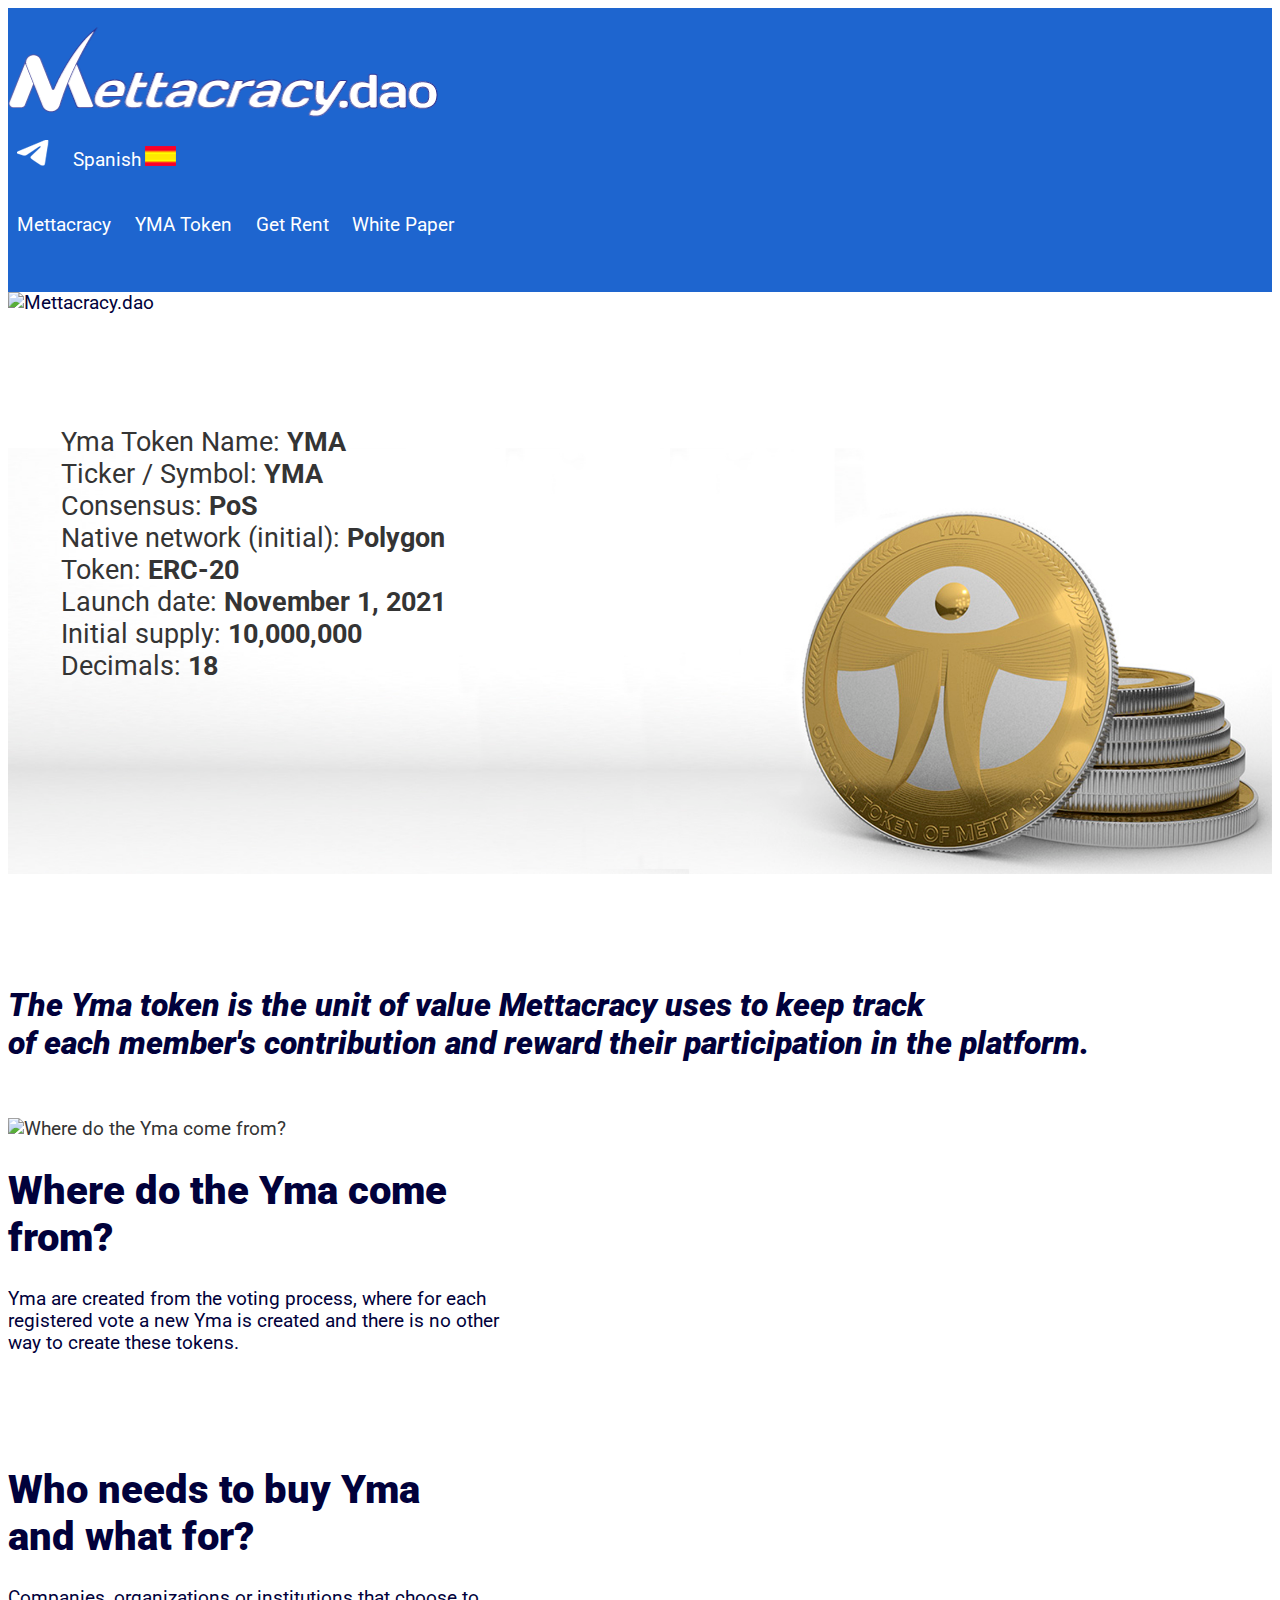
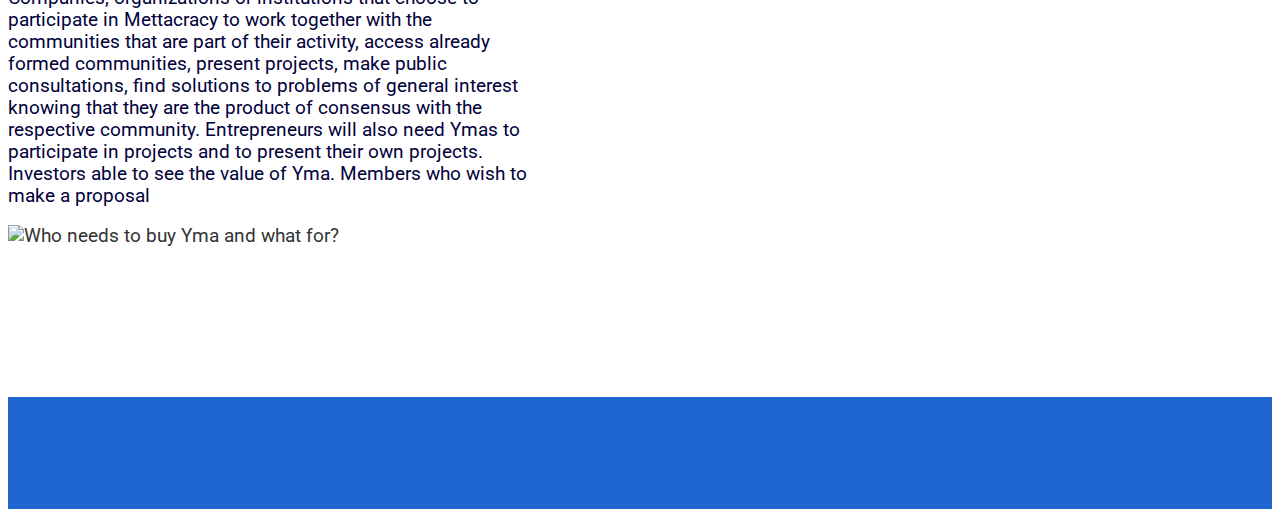
==== yma_token.html @ 04d62035 "Add files via upload" ====
<!doctype html>
<html lang="en">
  <head>
    <meta charset="utf-8">
    <meta name="viewport" content="width=device-width, initial-scale=1">
    <meta name="author" content="Cecilia Gonzalez" />
    <title>Mettacracy.dao</title>
    <!-- CSS only -->
    <link href="https://cdn.jsdelivr.net/npm/bootstrap@5.2.0/dist/css/bootstrap.min.css" rel="stylesheet" integrity="sha384-gH2yIJqKdNHPEq0n4Mqa/HGKIhSkIHeL5AyhkYV8i59U5AR6csBvApHHNl/vI1Bx" crossorigin="anonymous">
    <link rel="preconnect" href="https://fonts.googleapis.com">
    <link rel="preconnect" href="https://fonts.gstatic.com" crossorigin>
    <link href="https://fonts.googleapis.com/css2?family=Roboto:ital,wght@0,400;0,900;1,400;1,900&display=swap" rel="stylesheet">
    <link href="style.css" rel="stylesheet">
    <link rel="apple-touch-icon" sizes="180x180" href="images/favicon.png">
    <link rel="icon" type="image/png" sizes="32x32" href="images/favicon.png">
    <link rel="icon" type="image/png" sizes="16x16" href="images/favicon.png">
    <meta name="msapplication-TileColor" content="#da532c">
    <meta name="theme-color" content="#ffffff">
  </head>
  <body>
    <nav>
        <div class="container-fluid">
            <div class="row">
                <div class="col">
                </div>
                <div class="col-6 text-center">
                    <img src="images/logo.png" class="logo">
                </div>
                <div class="col text-end help-menu">
                    <ul>
                        <li class="telegram">
                            <a href="https://t.me/Mettacracy" target="_blank"><img src="images/telegram.png" alt="telegram"></a>
                        </li>
                        <li class="language">
                            <a href="yma_token_es.html" target="_blank">Spanish<img src="images/spanish_flag.png" alt="spanish version"></a>
                        </li>
                        <li class="menu"> <a class="btn btn-primary" data-toggle="collapse" href="#extendedMenu" role="button" aria-expanded="false" aria-controls="extendedMenu"><img src="images/menu.png" alt="" ></a> </li>
                    </ul>
                </div>
            </div>
            <div class="row text-center menu-links collapse" id="extendedMenu">
                <ul class="text-white">
                    <li><a href="index.html">Mettacracy</a></li>
                    <li><a href="yma_token.html">YMA Token</a></li>
                    <li><a href="get_rent.html">Get Rent</a></li>
                    <li><a href="https://ipfs.io/ipfs/QmZkv2uTPKpw19iDCguPpufKGLy14wjjP4u8RCjGxPKLfp?filename=Mettacracy_082022_inglish.pdf" target="_blank">White Paper</a></li>
                </ul>
            </div>
        </div>
    </nav>
    <header>
        <img src="banner2.jpg" class="img-fluid" alt="Mettacracy.dao">
    </header>
    <section class="onlyMobile mt-66">
        <div class="row text-center ">
            <h2 class="px-4">The Yma token is the unit of value Mettacracy uses to keep track of each member's contribution and reward their participation in the platform.
                </h2>
                <img src="yma1_m.jpg" class="img-fluid" alt="">
            </div>
    </section>
    <section class="yma">
        <div class="container">
            <div class="row">
                <div class="col-6 text-end pt-8">
                    <ul class="darkgray">
                        <li>Yma Token Name: <strong> YMA</strong></li>
                        <li>Ticker / Symbol: <strong>YMA </strong></li>
                        <li>Consensus: <strong>PoS</strong></li>
                        <li>Native network (initial): <strong>Polygon </strong></li>
                        <li>Token: <strong>ERC-20</strong></li>
                        <li>Launch date: <strong>November 1, 2021 </strong></li>
                        <li>Initial supply: <strong>10,000,000</strong></li>
                        <li>Decimals: <strong>18</strong></li>
                    </ul>
                </div>
            </div>
        </div>
    </section>
    <section class="mt-66 darkgray wider">
        <div class="container">
            <div class="row text-center onlyDesktop">
               <h2>The Yma token is the unit of value Mettacracy uses to keep track <br> 
                of each member's contribution and reward their participation in the platform.
                </h2> 
            </div>
            <div class="row regular mt-6">
                <div class="col-6 text-end d-flex align-items-center">
                    <img src="yma2.jpg" class="img-fluid" alt="Where do the Yma come from?">
                </div>
                <div class="col-5 text-start d-flex align-items-center">
                    <div>
                        <h1>Where do the Yma come from?</h1>
                        <p>Yma are created from the voting process, where for each registered vote a new Yma is created and there is no other way to create these tokens.</p>
                        </div>
                </div>
                <div class="col"></div>
            </div>
            <div class="row regular mt-66">
                <div class="col hiddenMobile"></div>
                <div class="col-5 text-end d-flex align-items-center order-2">
                    <div>
                        <h1>Who needs to buy Yma <br>
                            and what for?</h1>
                        <p>Companies, organizations or institutions that choose to participate in Mettacracy to work together with the communities that are part of their activity, access already formed communities, present projects, make public consultations, find solutions to problems of general interest knowing that they are the product of consensus with the respective community. Entrepreneurs will also need Ymas to participate in projects and to present their own projects. Investors able to see the value of Yma. Members who wish to make a proposal</p>
                        </div>
                </div>
                <div class="col-6 text-start d-flex align-items-center order-1">
                    <img src="yma3.jpg" class="img-fluid" alt="Who needs to buy Yma and what for?">
                </div>
            </div>
        </div>
    </section>
    <footer>

    </footer>
    <script src="https://code.jquery.com/jquery-3.2.1.slim.min.js" integrity="sha384-KJ3o2DKtIkvYIK3UENzmM7KCkRr/rE9/Qpg6aAZGJwFDMVNA/GpGFF93hXpG5KkN" crossorigin="anonymous"></script>
    <script src="https://cdn.jsdelivr.net/npm/popper.js@1.12.9/dist/umd/popper.min.js" integrity="sha384-ApNbgh9B+Y1QKtv3Rn7W3mgPxhU9K/ScQsAP7hUibX39j7fakFPskvXusvfa0b4Q" crossorigin="anonymous"></script>
    <script src="https://cdn.jsdelivr.net/npm/bootstrap@4.0.0/dist/js/bootstrap.min.js" integrity="sha384-JZR6Spejh4U02d8jOt6vLEHfe/JQGiRRSQQxSfFWpi1MquVdAyjUar5+76PVCmYl" crossorigin="anonymous"></script>
  </body>
</html>
---- style.css ----
*,
*::before,
*::after {
  box-sizing: border-box;
}
html{
    font-family: 'Roboto', sans-serif;
    margin: 0;
    padding: 0;
}
body{
    background-color: white;
    color: #01013b;
    font-family: 'Roboto', sans-serif;
    font-size: 14pt;
}
/*typography*/
h1,h2,h3,h4{
    font-family: 'Roboto', sans-serif;
    font-style: italic;
    font-weight: 900;
    color: #01013b;
}
h1{
    font-size: 28pt;
}
h2{
    font-size: 22pt;
}
h3{
    font-size: 16pt;
}
p{
    font-size: 12pt;
    font-style: normal;
    color: #01013b;
    font-weight: 400;
}
.md-20{ font-size: 20pt; font-weight: 600;}

/* colors */
.navy{ color: #2f338e;}
.purple{ color: #6933b6;}
.violet{ color: #6968b6;}
.cyan{ color: #8aa6f8;}
.white{ color: white;}
.gray{ color: #393939;}
.darkgray{ color: #343434;}
.black{ color: black;}
/* BGs*/
.bg1{ background-color: #6767a7;}
.bg2{ background-color: #8aa6f8;}

/*nav bar*/
nav{
    background-color: #1e65cf;
    color: white;
}
nav a {
    color: white;
    text-decoration: none;
}
nav a:hover{
    color: white;
}
ul li{
    display: inline-flex;
    margin: 0 0.5em;
}
.language img{
    margin-left: 0.2em;
}

/*footer*/
footer{
    background-color: #1e65cf; padding: 1em 0 2em 0;
}
/******************** media queries ******************/
/* Extra small devices (phones, 600px and down) */
@media only screen and (max-width: 600px) {
    .col-6, .col-lg-4, .col, .col-5, .col-3{ width: 100%; flex: none;}
    .mx-5{ margin-left: 0 !important; margin-right: 0 !important; margin-top: 1em;}
    ul { margin: 0 ; padding: 0;}
    .d-flex { display: block !important;}
    .logo{ width: 70%; }
    .text-end { text-align: center !important;}
    .menu { display: initial;}
    .menu img { width: 32px;}
    .menu-links ul li { display: block;}
    .onlyMobile{ display: block;}
    .onlyDesktop{ display: none;}
    .wider img.img-fluid{ width: 80%; text-align: center; margin: 0 2.2rem;}
    nav {padding-bottom: 0.5rem;}
    nav .row { padding-top: 1rem;}
    .help-menu { margin-top: 0.5rem;}
    h3{ font-size: 1.3rem;}

    /* index */
    .introduction h3 { margin: 0.8em 0 2em;}
    p { text-align: justify; padding: 0 0.5em;}
    p.black{ padding: 0 1.2em;}
    .whatis h2{ margin-top: 0.8em;}
    .howitworks{ margin: 0.8em 0; padding: 0 1.2em;}
    .card{ border: none;}
    .card-body{border-radius: 2em;background-color: #8aa6f8;}
    .faqs .row.text-center.pt-5{ margin-top: 0; padding-top: 0 !important; }
    footer{        height: 3em;    }

    /* yma */
    .yma ul li {display: block; text-align: right;}
    .mt-66{margin-top: 2rem; margin-bottom: 2rem;}
    .mt-66 h2 {margin-bottom: 2rem;}
    .mt-66 h1 { text-align: left; margin-top: 1rem;}

    /* get rent */
    .get_rent p {padding: 2rem 2rem 0;}
    .get_rent .card {border: 1px solid lightgray;}
    .get_rent .card .card-body{ border-radius: 0;      background-color: white;}
}

/* Small devices (portrait tablets and large phones, 600px and up) */
@media only screen and (min-width: 600px) {
    .hiddenMobile{ display: none;}
    .collapse{ display: block !important;}
}

/* Medium devices (landscape tablets, 768px and up) */
@media only screen and (min-width: 768px) {
    .onlyMobile{ display: none;}
    .onlyDesktop { display: block;}
    .mt-6{ margin-top: 3em;}
    .mt-66{ margin-top: 6em;}
    .pt-6{ padding-top: 3em;}
    .pb-6{ padding-bottom: 3em;}
    .pt-8 { padding-top: 5em;}
    h3{ font-size: 1.2rem;}
    .menu { display: none;}
    nav{padding: 1em 0 2em 0;}    
    nav ul{ padding: 0%;}
    ul li{display: inline-flex; margin: 0 0.5em;}
    .col-lg-4{ width: 50%;}
    .col-5{ width: 50%;}
    .whatis img{ height: auto !important;}
    .howitworks img{ width: 100%;}
    .howitworks h2{ font-size: 1.5rem;}
    .howitworks p.gray{ font-size: 0.8rem;}
    /*FAQs*/
    .faqs .card{
        box-shadow: none;
        border: none;
        border-radius: 2em;
        background-color: #8aa6f8;
    }
    .card.col.mx-5{ margin: 0 1em !important;}
    footer{
        height: 6em;
    }
    /*introduccion*/
    .withBorder{ border-right: solid #2f338e 1px;}
    /* yma */
    .yma{ background-image: url(images/yma1.jpg);
        background-size: cover;
        height: 18em;
        background-repeat: no-repeat;
        background-position-y: bottom;
    }
    .yma ul li{ display: block;}
    .wider img.img-fluid{ width: 100%; text-align: initial; margin: 0;}
    section.mt-66.darkgray img{ width: 100%;}
    section.get_rent{ margin-bottom: 3rem;}
    .order-1{ order:2 !important}
    .order-2{ order:1 !important}
}

/* Large devices (laptops/desktops, 992px and up) */
@media only screen and (min-width: 992px) {
    .hiddenMobile { display: block;}
    .col-lg-4{ width: 33.3333333%;}
    .card.col.mx-5 {
        margin-right: 3rem!important;
        margin-left: 3rem!important;
    }

    h1{
        font-size: 30pt;
    }
    h2, .howitworks h2{
        font-size: 24pt;
    }
    h3{
        font-size: 18pt;
    }
    p, .howitworks p.gray{
        font-size: 14pt;
        font-style: normal;
        color: #01013b;
        font-weight: 400;
    }
    .col-5 {
        flex: 0 0 auto;
        width: 41.66666667%;
    }
    .va-b{ vertical-align: bottom;}
}

/* Extra large devices (large laptops and desktops, 1200px and up) */
@media only screen and (min-width: 1200px) {
    
    img.logo {
        width: 430px;
        height: 90px;
    }
    .language img{
        margin-left: 0.2em;
    }
    ul li{
        margin: 0 0.5em;
    }
    .menu-links{
        padding-top: 0.3em;
    }
    /*banner*/
    header img{
        width: 100%;
    }
    /********************** INDEX *********************/

    /* what is*/
    .whatis img{ height: 100% !important;}
    /*how it works*/
    .howitworks img{
        width: 100%;
    }
    .whatis .d-flex{ display: block !important;}
    /*FAQs*/
    .faqs .card{
        height: 19rem;
    }
    footer{
        margin-top: 8em;
    }
    /************************ YMA page ***************/
    .yma{ background-image: url(images/yma1_xl.jpg);
        background-size: contain;
        height: 30em;}
    .yma ul li{ display: block; font-size: 20pt;}
    .regular h1{ font-style: normal;}
    .md-20 p { font-size: 20pt; font-weight: 600;}
    /*********************** get rent *********************/
    .get_rent .card{
        -webkit-box-shadow: 0px 10px 16px 0px rgba(145,136,145,0.66);
    -moz-box-shadow: 0px 10px 16px 0px rgba(145,136,145,0.66);
    box-shadow: 0px 10px 16px 0px rgba(145,136,145,0.66);
    border: none;
    border-radius: 0%;
    }
    .get_rent .card img{ border-radius: 0%;}
    .get_rent .card .card-text { font-style: normal;}
}
@media only screen and (min-width: 1500px) {
    .yma{ background-size: cover;
    }
}
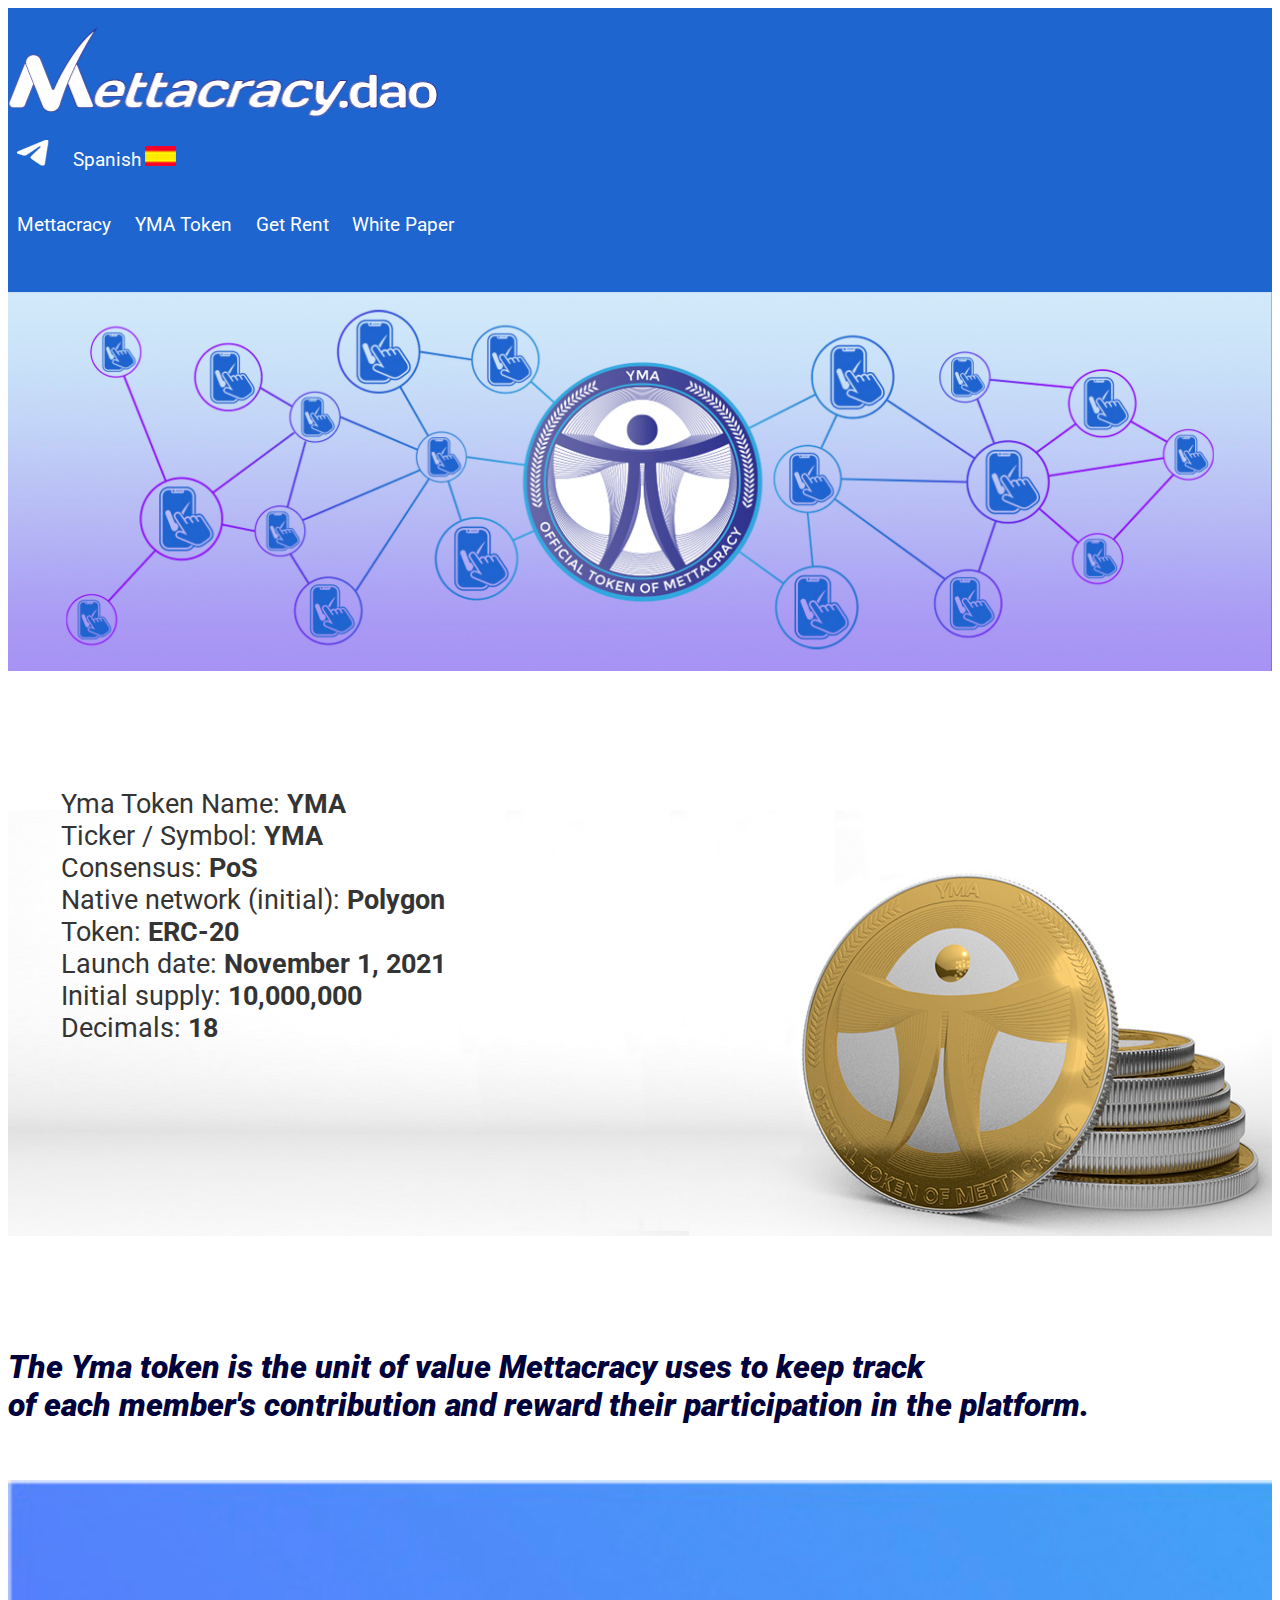
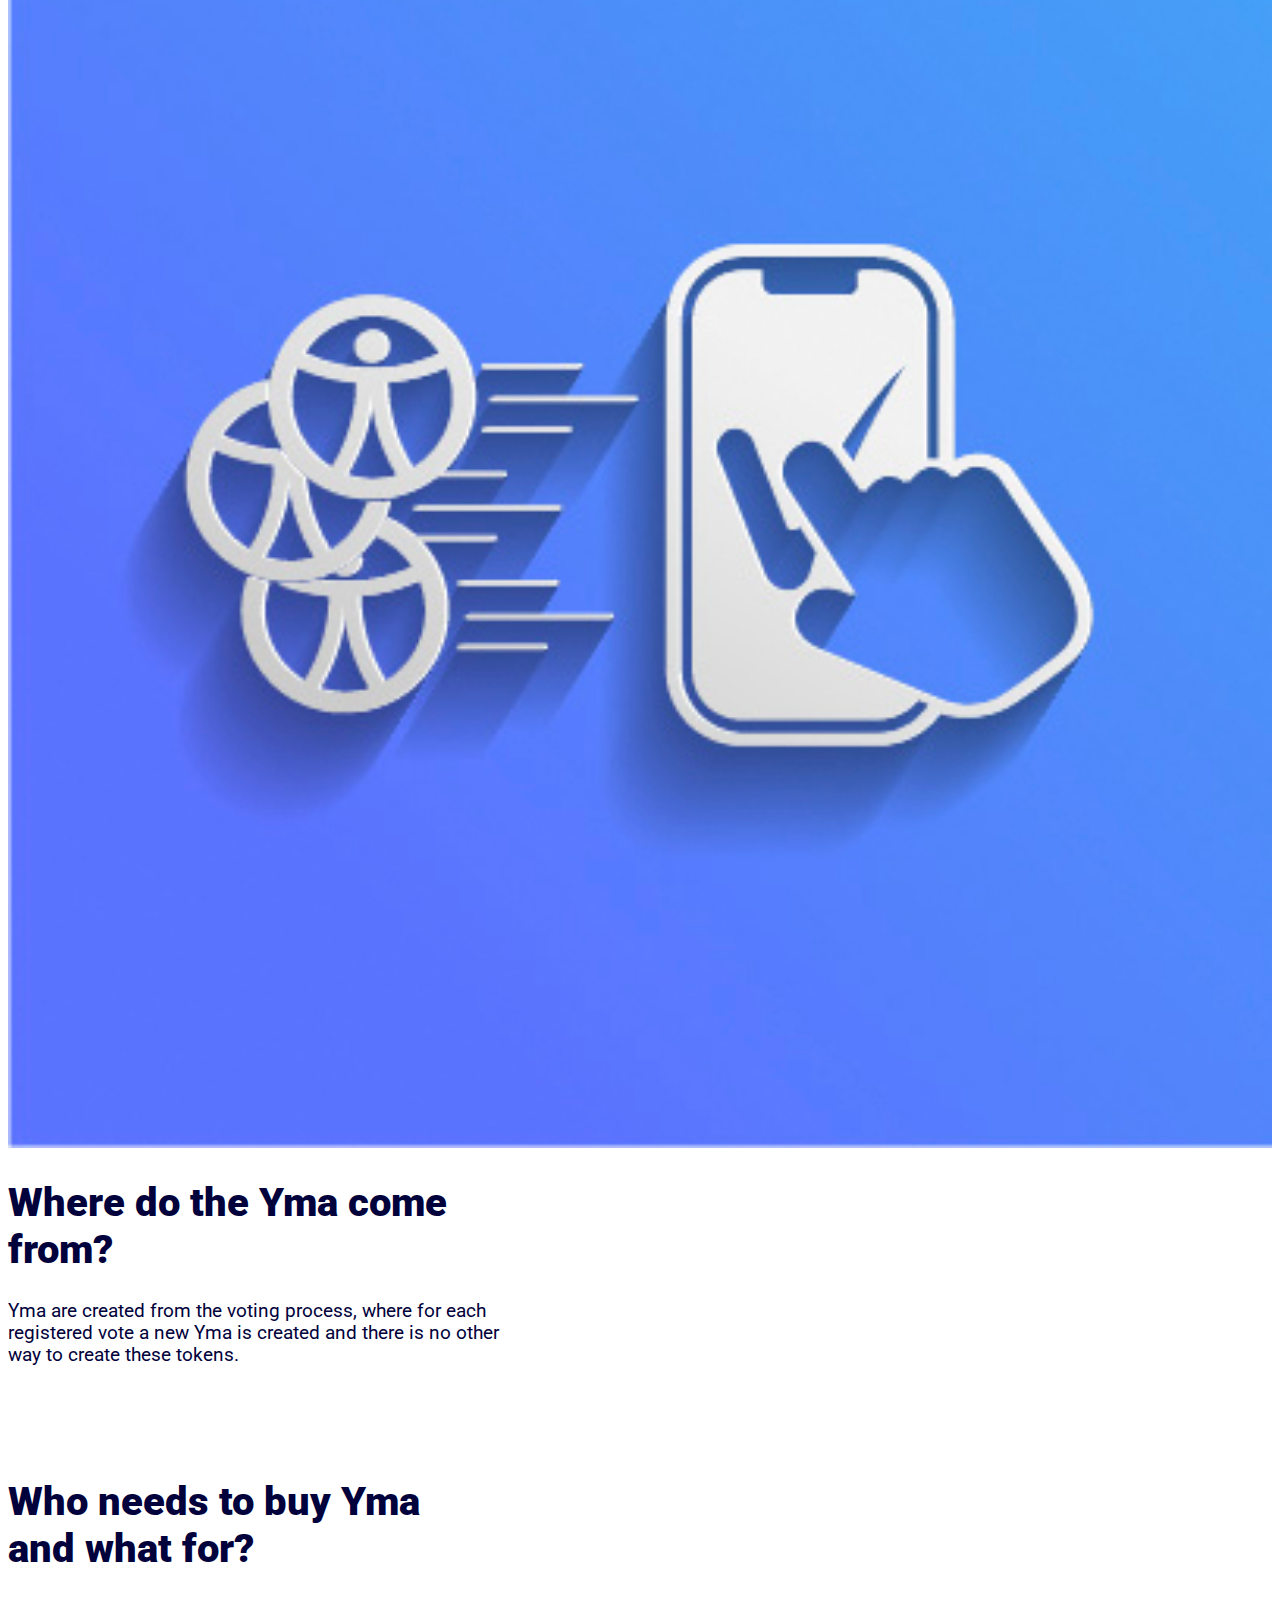
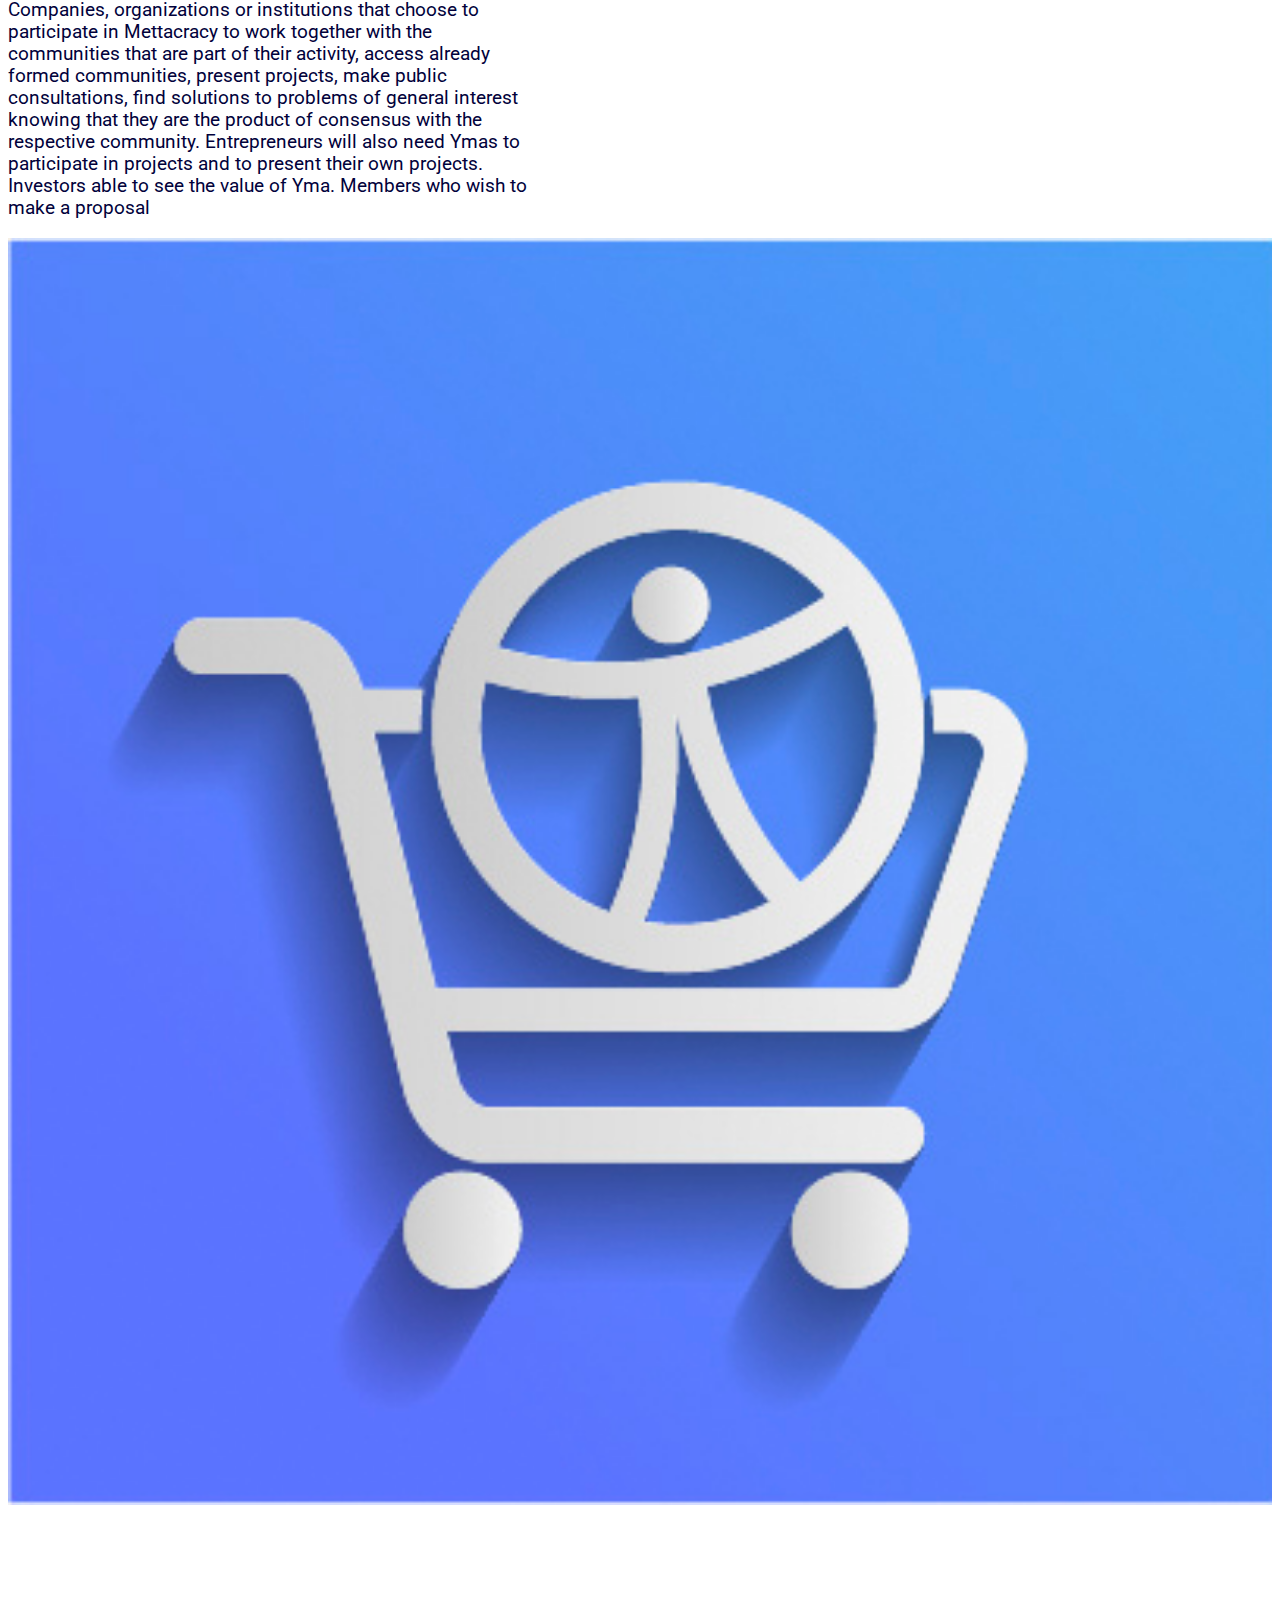
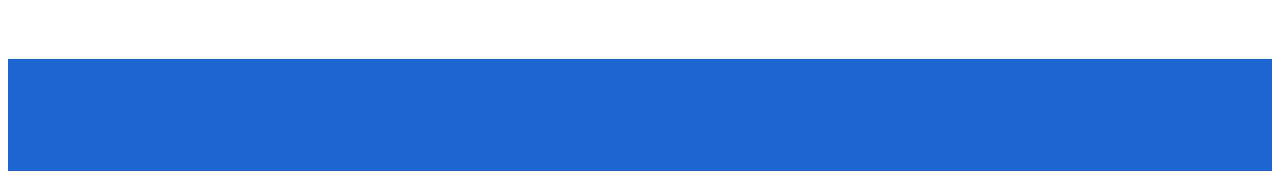
==== commit 66c71e57: "Update yma_token.html" ====
--- a/yma_token.html
+++ b/yma_token.html
@@ -49,13 +49,13 @@
         </div>
     </nav>
     <header>
-        <img src="banner2.jpg" class="img-fluid" alt="Mettacracy.dao">
+        <img src="images/banner2.jpg" class="img-fluid" alt="Mettacracy.dao">
     </header>
     <section class="onlyMobile mt-66">
         <div class="row text-center ">
             <h2 class="px-4">The Yma token is the unit of value Mettacracy uses to keep track of each member's contribution and reward their participation in the platform.
                 </h2>
-                <img src="yma1_m.jpg" class="img-fluid" alt="">
+                <img src="images/yma1_m.jpg" class="img-fluid" alt="">
             </div>
     </section>
     <section class="yma">
@@ -85,7 +85,7 @@
             </div>
             <div class="row regular mt-6">
                 <div class="col-6 text-end d-flex align-items-center">
-                    <img src="yma2.jpg" class="img-fluid" alt="Where do the Yma come from?">
+                    <img src="images/yma2.jpg" class="img-fluid" alt="Where do the Yma come from?">
                 </div>
                 <div class="col-5 text-start d-flex align-items-center">
                     <div>
@@ -105,7 +105,7 @@
                         </div>
                 </div>
                 <div class="col-6 text-start d-flex align-items-center order-1">
-                    <img src="yma3.jpg" class="img-fluid" alt="Who needs to buy Yma and what for?">
+                    <img src="images/yma3.jpg" class="img-fluid" alt="Who needs to buy Yma and what for?">
                 </div>
             </div>
         </div>
@@ -117,4 +117,4 @@
     <script src="https://cdn.jsdelivr.net/npm/popper.js@1.12.9/dist/umd/popper.min.js" integrity="sha384-ApNbgh9B+Y1QKtv3Rn7W3mgPxhU9K/ScQsAP7hUibX39j7fakFPskvXusvfa0b4Q" crossorigin="anonymous"></script>
     <script src="https://cdn.jsdelivr.net/npm/bootstrap@4.0.0/dist/js/bootstrap.min.js" integrity="sha384-JZR6Spejh4U02d8jOt6vLEHfe/JQGiRRSQQxSfFWpi1MquVdAyjUar5+76PVCmYl" crossorigin="anonymous"></script>
   </body>
-</html>+</html>
